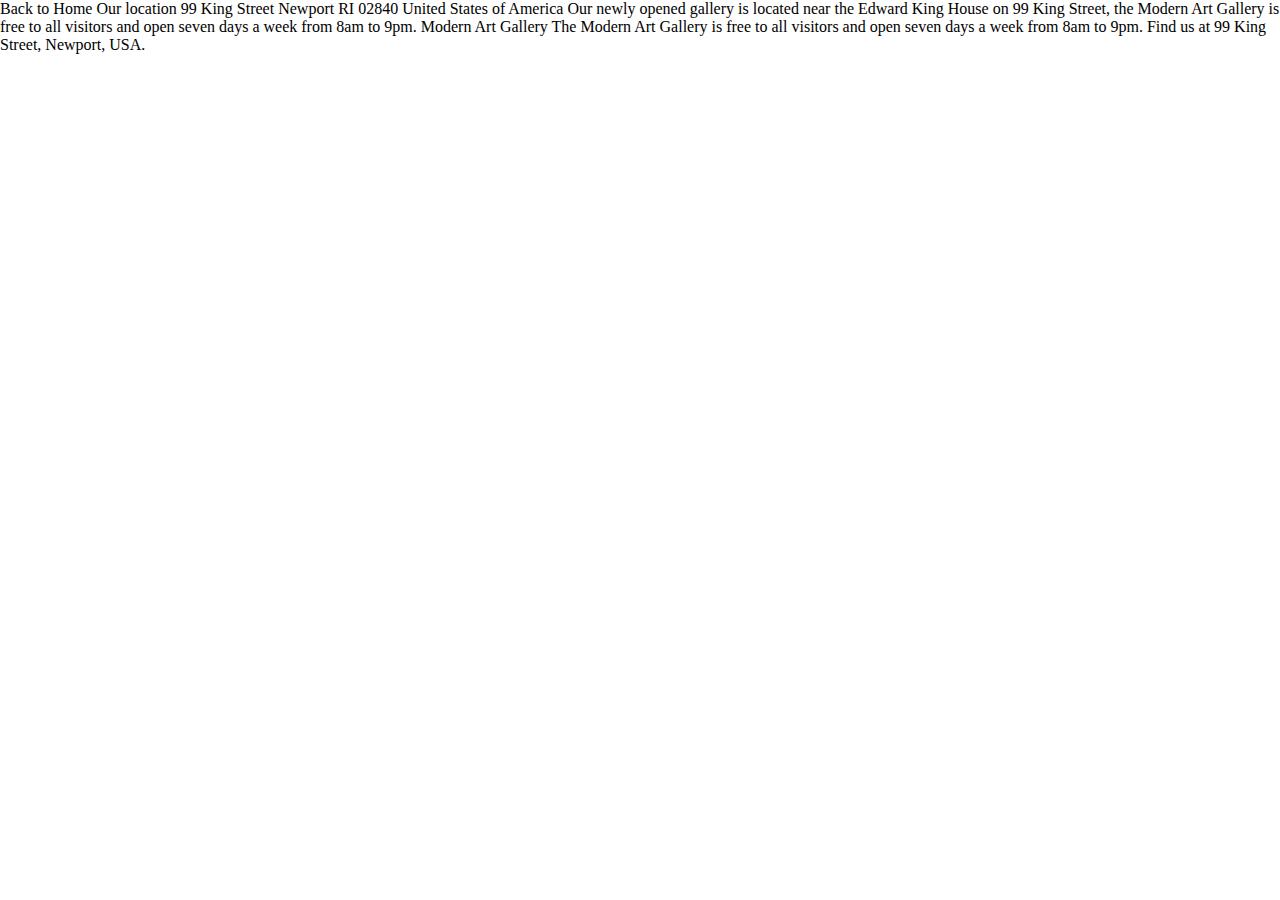
==== location.html @ ac5f4ae6 "HTML Layout and Assets Push" ====
<!DOCTYPE html>
<html lang="en">
  <head>
    <meta charset="UTF-8" />
    <meta name="viewport" content="width=device-width, initial-scale=1.0" />

    <link
      rel="icon"
      type="image/png"
      sizes="32x32"
      href="./assets/favicon-32x32.png" />

    <title>Frontend Mentor | Art gallery website</title>
    <link rel="stylesheet" href="style.css" />
  </head>
  <body>
    Back to Home Our location 99 King Street Newport RI 02840 United States of
    America Our newly opened gallery is located near the Edward King House on 99
    King Street, the Modern Art Gallery is free to all visitors and open seven
    days a week from 8am to 9pm. Modern Art Gallery The Modern Art Gallery is
    free to all visitors and open seven days a week from 8am to 9pm. Find us at
    99 King Street, Newport, USA.
  </body>
</html>
---- style.css ----
* {
  padding: 0;
  margin: 0;
  box-sizing: border-box;
}
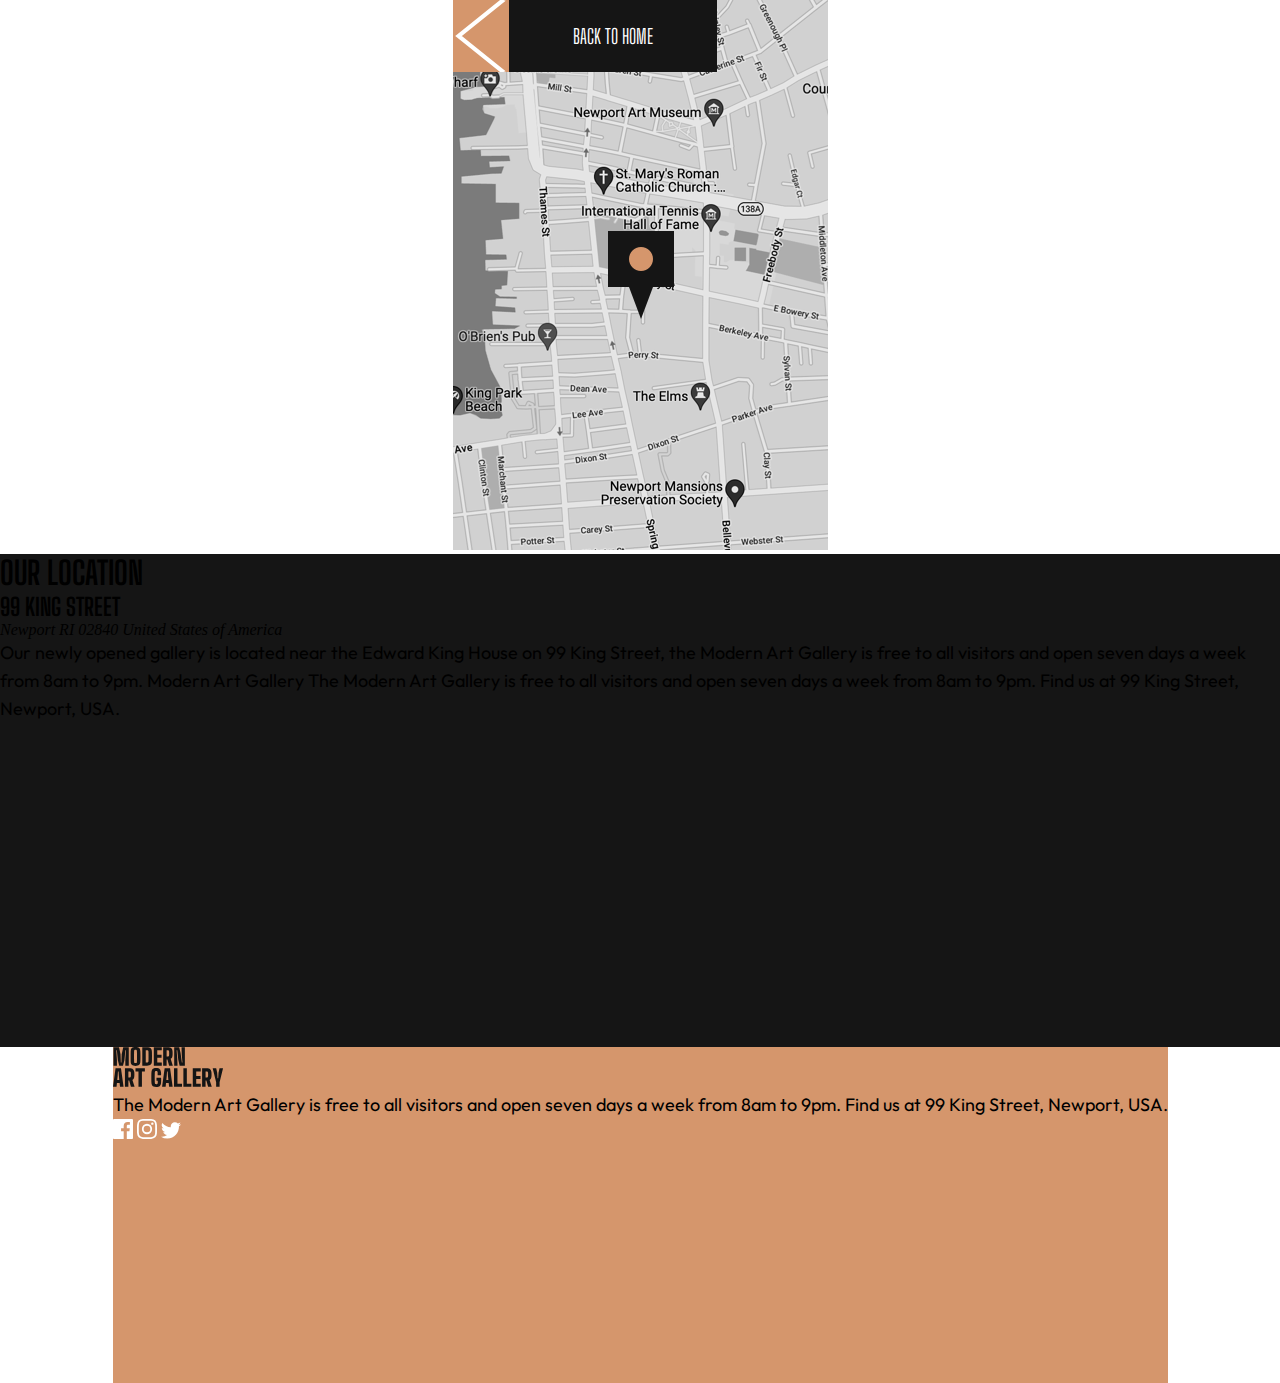
==== commit e59eeadd: "CSS location and buttons update" ====
--- a/location.html
+++ b/location.html
@@ -4,21 +4,76 @@
     <meta charset="UTF-8" />
     <meta name="viewport" content="width=device-width, initial-scale=1.0" />
 
+    <!-- Title -->
+    <title>Modern Art Gallery</title>
+
+    <!-- Fonts -->
+    <link rel="preconnect" href="https://fonts.googleapis.com" />
+    <link rel="preconnect" href="https://fonts.gstatic.com" crossorigin />
     <link
-      rel="icon"
-      type="image/png"
-      sizes="32x32"
-      href="./assets/favicon-32x32.png" />
+      href="https://fonts.googleapis.com/css2?family=Big+Shoulders+Display:wght@900&family=Outfit:wght@300&display=swap"
+      rel="stylesheet" />
+    <!-- Css -->
+    <link rel="stylesheet" href="./css/location.css" />
+  </head>
 
-    <title>Frontend Mentor | Art gallery website</title>
-    <link rel="stylesheet" href="style.css" />
-  </head>
   <body>
-    Back to Home Our location 99 King Street Newport RI 02840 United States of
-    America Our newly opened gallery is located near the Edward King House on 99
-    King Street, the Modern Art Gallery is free to all visitors and open seven
-    days a week from 8am to 9pm. Modern Art Gallery The Modern Art Gallery is
-    free to all visitors and open seven days a week from 8am to 9pm. Find us at
-    99 King Street, Newport, USA.
+    <main>
+      <!-- Map Container -->
+      <div class="mapContainer">
+        <a href="index.html">
+          <img
+            src="assets/icon-arrow-left.svg"
+            alt="buttonRightArrow"
+            class="LeftArrowButton" />
+          <button>back to home</button>
+        </a>
+
+        <div class="map">
+          <picture>
+            <img src="./assets/mobile/image-map.png" alt="" />
+          </picture>
+        </div>
+      </div>
+
+      <div class="addressContainer">
+        <h1>Our location</h1>
+        <h2>99 King Street</h2>
+        <address>Newport RI 02840 United States of America</address>
+        <p>
+          Our newly opened gallery is located near the Edward King House on 99
+          King Street, the Modern Art Gallery is free to all visitors and open
+          seven days a week from 8am to 9pm. Modern Art Gallery The Modern Art
+          Gallery is free to all visitors and open seven days a week from 8am to
+          9pm. Find us at 99 King Street, Newport, USA.
+        </p>
+      </div>
+
+      <!-- Footer -->
+      <footer>
+        <div class="FooterLogo">
+          <picture>
+            <source
+              media="(min-width: 750px)"
+              srcset="./assets/logo-dark.svg" />
+            <img
+              src="./assets/logo-dark.svg"
+              alt="Light Logo Modern Art Gallery" />
+          </picture>
+        </div>
+
+        <div class="footerSpan">
+          <p>
+            The Modern Art Gallery is free to all visitors and open seven days a
+            week from 8am to 9pm. Find us at 99 King Street, Newport, USA.
+          </p>
+        </div>
+        <div class="socialMediaIcons">
+          <img src="./assets/icon-facebook.svg" alt="socialMediaIconFacebook" />
+          <img src="./assets/icon-instagram.svg" alt="socialMediaIconInsta" />
+          <img src="./assets/icon-twitter.svg" alt="socialMediaIconTwitter" />
+        </div>
+      </footer>
+    </main>
   </body>
 </html>
--- a/css/location.css
+++ b/css/location.css
@@ -0,0 +1,72 @@
+:root {
+  --Gold: #d5966c;
+  --White: #ffffff;
+  --AlmostBlack: #151515;
+  --DarkGrey: #444444;
+  --BigShouldersDisplay: "Big Shoulders Display", cursive;
+  --Outfit: "Outfit", sans-serif;
+}
+
+* {
+  padding: 0;
+  margin: 0;
+  box-sizing: border-box;
+}
+
+h1,
+h2,
+h3,
+h4,
+a {
+  font-family: var(--BigShouldersDisplay);
+  text-transform: uppercase;
+}
+
+p {
+  font-family: var(--Outfit);
+  line-height: 28px;
+  font-size: 18px;
+}
+
+main {
+  display: flex;
+  align-items: center;
+  flex-direction: column;
+}
+
+a {
+  position: absolute;
+}
+
+a img {
+  background: var(--Gold);
+  width: 56px;
+  height: 72px;
+}
+
+button {
+  position: inherit;
+  font-family: var(--BigShouldersDisplay);
+  background-color: var(--AlmostBlack);
+  cursor: pointer;
+  border: none;
+  width: 208px;
+  height: 72px;
+  font-size: 20px;
+  color: var(--White);
+  text-align: center;
+  text-transform: uppercase;
+  text-decoration: none;
+}
+
+.addressContainer {
+  background-color: var(--AlmostBlack);
+  /* top: 550px; */
+  width: 100%;
+  height: 493px;
+}
+
+footer {
+  background-color: var(--Gold);
+  height: 336px;
+}
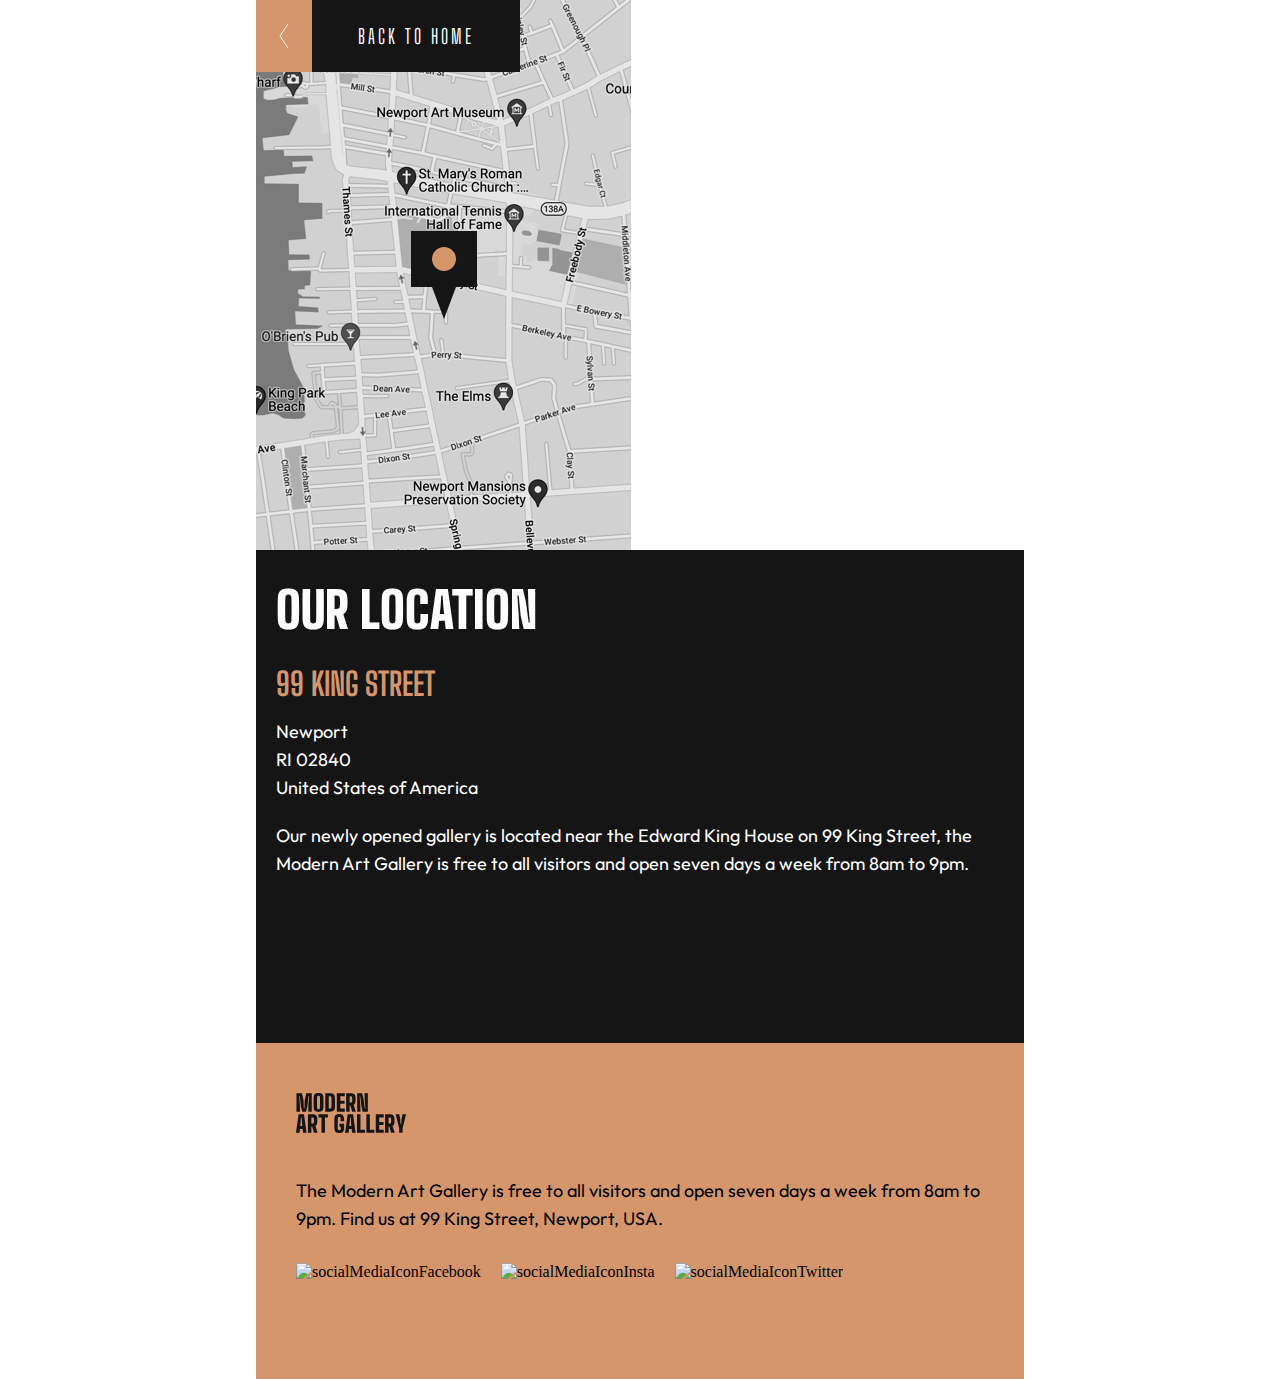
==== commit e515ad88: "Fixed Buttons color + Finished Mobile version" ====
--- a/location.html
+++ b/location.html
@@ -18,41 +18,41 @@
   </head>
 
   <body>
-    <main>
+    <main class="mainContainer">
       <!-- Map Container -->
-      <div class="mapContainer">
-        <a href="index.html">
-          <img
-            src="assets/icon-arrow-left.svg"
-            alt="buttonRightArrow"
-            class="LeftArrowButton" />
-          <button>back to home</button>
-        </a>
 
-        <div class="map">
-          <picture>
-            <img src="./assets/mobile/image-map.png" alt="" />
-          </picture>
-        </div>
+      <a href="index.html" class="buttonAnchor">
+        <span class="leftArrowButton">
+          <img src="assets/icon-arrow-left.svg" alt="" />
+        </span>
+        <span class="buttonText">back to home</span>
+      </a>
+
+      <div class="map">
+        <picture>
+          <img src="./assets/mobile/image-map.png" alt="map" />
+        </picture>
       </div>
 
       <div class="addressContainer">
-        <h1>Our location</h1>
-        <h2>99 King Street</h2>
-        <address>Newport RI 02840 United States of America</address>
-        <p>
+        <h1 class="ourLocation">Our location</h1>
+        <h2 class="streetNumber">99 King Street</h2>
+        <div class="stateCountry">
+          <p>Newport</p>
+          <p>RI 02840</p>
+          <p>United States of America</p>
+        </div>
+        <p class="openingText">
           Our newly opened gallery is located near the Edward King House on 99
           King Street, the Modern Art Gallery is free to all visitors and open
-          seven days a week from 8am to 9pm. Modern Art Gallery The Modern Art
-          Gallery is free to all visitors and open seven days a week from 8am to
-          9pm. Find us at 99 King Street, Newport, USA.
+          seven days a week from 8am to 9pm.
         </p>
       </div>
 
       <!-- Footer -->
       <footer>
-        <div class="FooterLogo">
-          <picture>
+        <div>
+          <picture class="logoFooter">
             <source
               media="(min-width: 750px)"
               srcset="./assets/logo-dark.svg" />
@@ -69,9 +69,15 @@
           </p>
         </div>
         <div class="socialMediaIcons">
-          <img src="./assets/icon-facebook.svg" alt="socialMediaIconFacebook" />
-          <img src="./assets/icon-instagram.svg" alt="socialMediaIconInsta" />
-          <img src="./assets/icon-twitter.svg" alt="socialMediaIconTwitter" />
+          <img
+            src="./assets/icon-facebook-dark.svg"
+            alt="socialMediaIconFacebook" />
+          <img
+            src="./assets/icon-instagram-dark.svg"
+            alt="socialMediaIconInsta" />
+          <img
+            src="./assets/icon-twitter-dark.svg"
+            alt="socialMediaIconTwitter" />
         </div>
       </footer>
     </main>
--- a/css/location.css
+++ b/css/location.css
@@ -28,45 +28,116 @@
   font-size: 18px;
 }
 
-main {
+body {
   display: flex;
   align-items: center;
   flex-direction: column;
 }
 
-a {
-  position: absolute;
+.mainContainer {
+  width: 375px;
+}
+/* 768px - Media Queries for Main container */
+@media (min-width: 768px) {
+  .mainContainer {
+    width: 768px;
+  }
 }
 
-a img {
-  background: var(--Gold);
-  width: 56px;
-  height: 72px;
+/* Map Image */
+.map {
+  line-height: 0;
 }
 
-button {
-  position: inherit;
+/* Button */
+
+.buttonAnchor {
+  position: absolute;
+  display: inline-flex;
+  text-decoration: none;
+}
+
+.buttonText {
+  display: flex;
+  align-items: center;
+  justify-content: center;
   font-family: var(--BigShouldersDisplay);
   background-color: var(--AlmostBlack);
+  color: var(--White);
   cursor: pointer;
   border: none;
   width: 208px;
   height: 72px;
   font-size: 20px;
-  color: var(--White);
   text-align: center;
   text-transform: uppercase;
-  text-decoration: none;
+  letter-spacing: 3px;
 }
 
+.leftArrowButton {
+  display: flex;
+  align-items: center;
+  justify-content: center;
+  background-color: var(--Gold);
+  height: 72px;
+  width: 56px;
+}
+
+/* Adress Container */
 .addressContainer {
   background-color: var(--AlmostBlack);
-  /* top: 550px; */
   width: 100%;
   height: 493px;
+  padding: 20px;
 }
 
+.ourLocation {
+  color: var(--White);
+  font-size: 50px;
+  font-weight: 900;
+  margin: 10px 0 30px 0;
+}
+
+.streetNumber {
+  color: var(--Gold);
+  font-size: 32px;
+  margin-bottom: 20px;
+  line-height: 28px;
+}
+
+.stateCountry {
+  font-family: var(--Outfit);
+  color: var(--White);
+  margin-bottom: 20px;
+}
+
+.openingText {
+  font-size: 18px;
+  color: var(--White);
+}
+
+/* Footer */
 footer {
+  bottom: 0;
+  height: 336px;
+  padding: 20px;
   background-color: var(--Gold);
-  height: 336px;
 }
+
+.logoFooter img {
+  padding-top: 10px;
+  margin: 20px;
+}
+
+.footerSpan {
+  margin: 20px;
+}
+
+.socialMediaIcons {
+  margin: 10px;
+  display: flex;
+}
+
+.socialMediaIcons img {
+  padding: 10px;
+}
